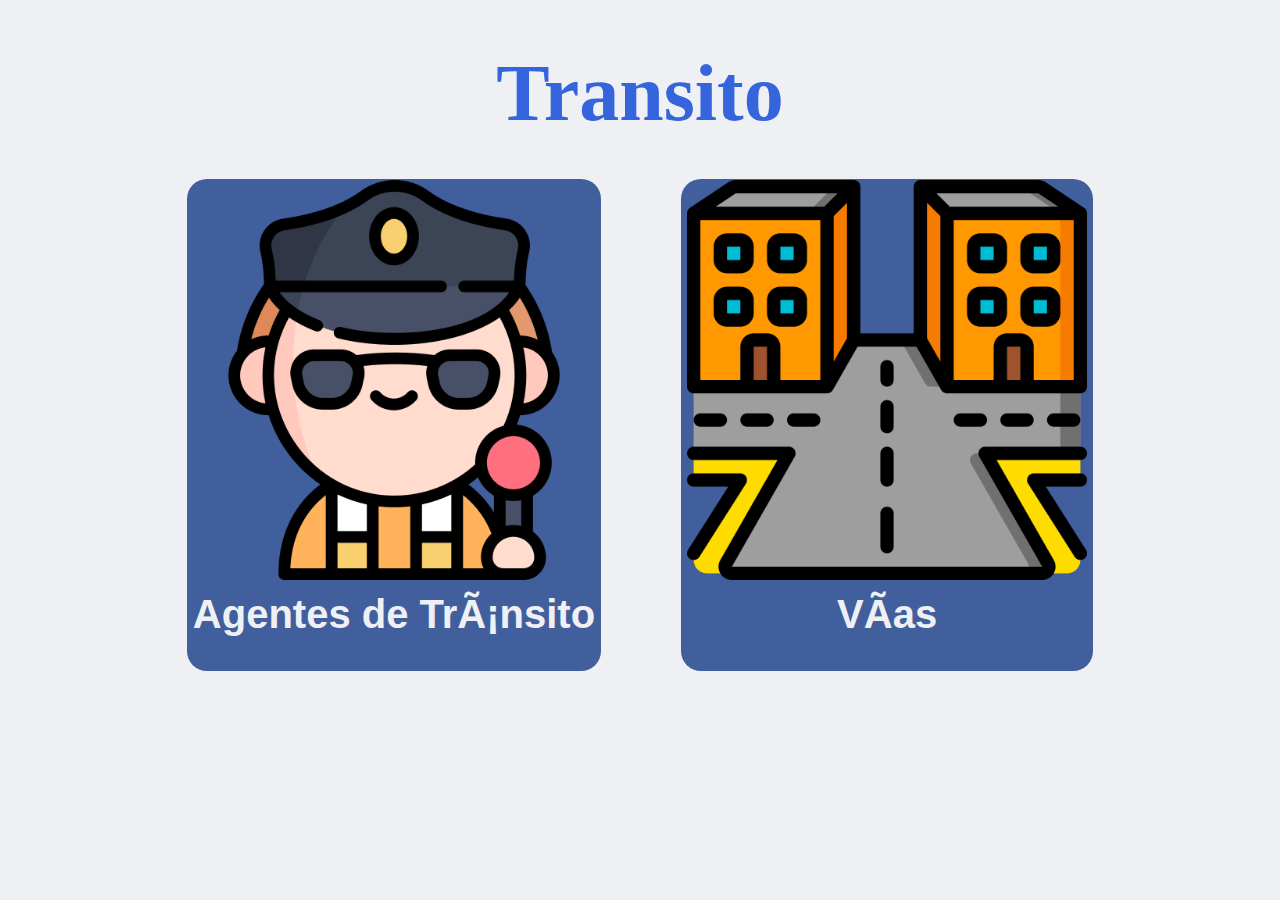
==== index.html @ 04e82d48 "Creacion proyecto con index navegando a la pagina de vias y de agentes" ====
<!DOCTYPE html>
<html>

<head>
    <meta charset=”utf-8”>
    <title>Gestor de Vias</title>
    <script src="./js/inicio.js"> </script>
    <link rel="stylesheet" href="./styles.css">

</head>

<body>
    <h1>Transito</h1>

    <section>
        <a href="./agente_page.html" class="ruta-botones">
            <button id="btn-agentes">
                <img src="assets/img_agente.png">
                <h2>Agentes de Tránsito</h2>
            </button>

        </a>
        <a href="./via_page.html" class="ruta-botones">
            <button id="btn-vias">
                <img src="assets/img_via.png">
                <h2>Vías</h2>
            </button>
        </a>

    </section>

</body>

</html>
---- styles.css ----
body {
    background-color: #EFF0F4;
    display: flex;
    flex-direction: column;
    justify-content: center;
    align-items: center;
}
h1{
    color: #3565dc;
    font-size: 5em;
    margin-block-start: 0.5em;
    margin-block-end: 0.5em;
}

button img{

    max-width: 400px;
    max-height: 400px;
}
button {
    display: flex;
    flex-direction: column;
    align-items: center;
    color: #415F9D;
    background-color: #415F9D;
   
    border-width: 0px;
    border-radius: 20px;
    cursor: pointer
}
.ruta-botones {
    display: flex;
    flex-direction: column;
    align-items: center;
    margin-left: 40px;
    margin-right: 40px;
    text-decoration: none;
    
}
section{
    display: flex;
    flex-direction: row;
}
h2{
    font-size: 40px;
    margin-top: 12px;
    color:#EFF0F4 ;
}
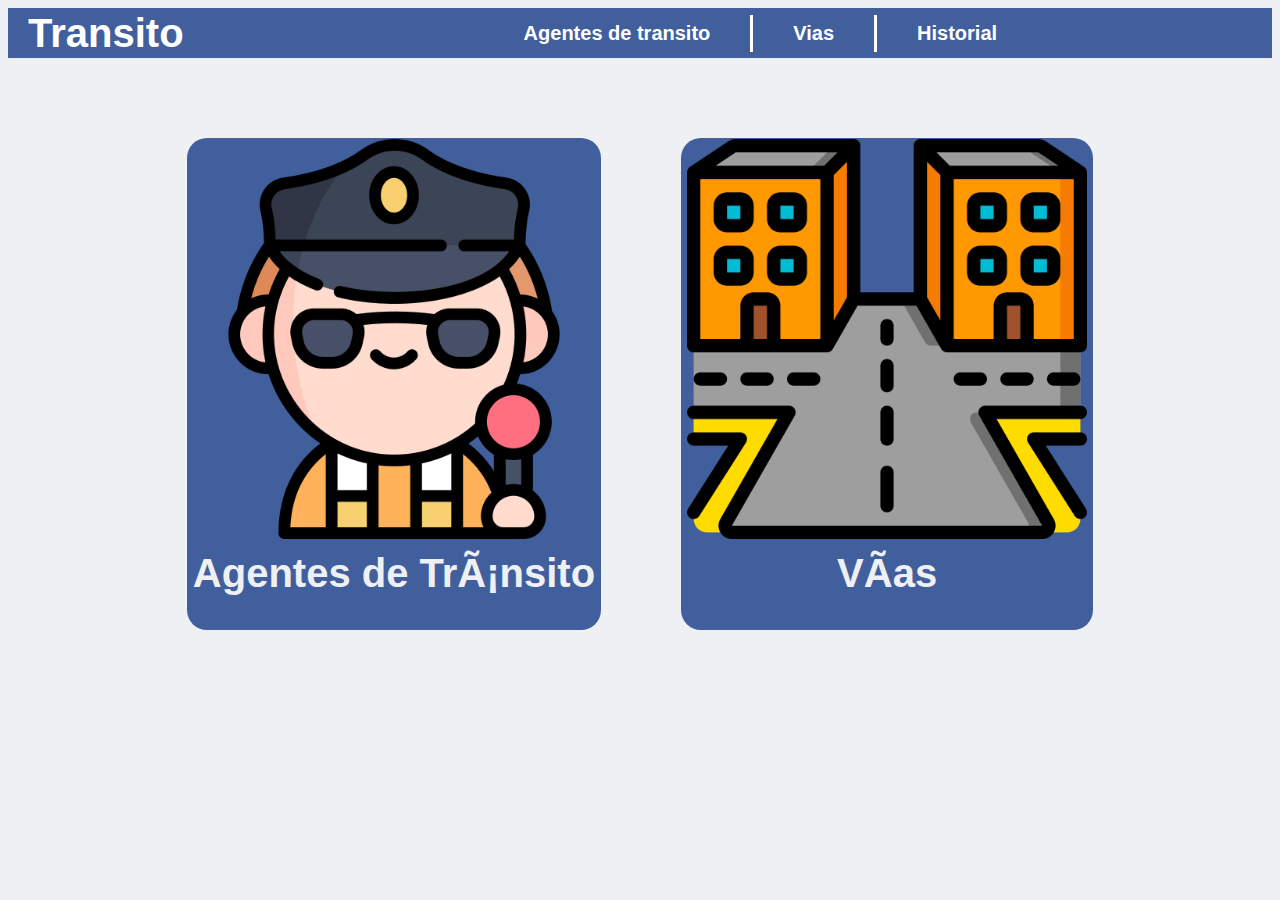
==== commit d68e2b57: "Creacion de todas las pantallas, pantalla index terminada, pantalla de agentes funcionando falta mej" ====
--- a/index.html
+++ b/index.html
@@ -10,20 +10,29 @@
 </head>
 
 <body>
-    <h1>Transito</h1>
+    <nav id="barra">
+        <a href="./agente_page.html" class="opciones" id="link-inicio"><h2 class="etiqueta-inicio">Transito</h2></a>
+        
+        <a href="./agente_page.html" class="opciones"><h2 class="opciones">Agentes de transito</h2></a>
+        <div class="line-separator"></div>
+        <a href="./via_page.html" class="opciones"><h2 class="opciones">Vias</h2></a>
+        <div class="line-separator"></div>
+        <a href="historial.html" class="opciones"><h2 class="opciones">Historial</h2></a>
+      </nav>
 
-    <section>
+      
+    <section id="cuerpo-index">
         <a href="./agente_page.html" class="ruta-botones">
             <button id="btn-agentes">
                 <img src="assets/img_agente.png">
-                <h2>Agentes de Tránsito</h2>
+                <h2 class="subtitulo">Agentes de Tránsito</h2>
             </button>
 
         </a>
         <a href="./via_page.html" class="ruta-botones">
             <button id="btn-vias">
                 <img src="assets/img_via.png">
-                <h2>Vías</h2>
+                <h2 class="subtitulo">Vías</h2>
             </button>
         </a>
 
--- a/styles.css
+++ b/styles.css
@@ -1,16 +1,14 @@
 body {
+
     background-color: #EFF0F4;
+}
+#cuerpo-index {
     display: flex;
-    flex-direction: column;
+    flex-direction: row;
     justify-content: center;
     align-items: center;
 }
-h1{
-    color: #3565dc;
-    font-size: 5em;
-    margin-block-start: 0.5em;
-    margin-block-end: 0.5em;
-}
+
 
 button img{
 
@@ -41,9 +39,41 @@
     display: flex;
     flex-direction: row;
 }
-h2{
+.subtitulo{
     font-size: 40px;
     margin-top: 12px;
     color:#EFF0F4 ;
 }
 
+
+
+#barra {
+    display: flex;
+    flex-direction: row;
+    align-items: center;
+    background-color: #415F9D;
+    height: 50px;
+    margin-bottom: 80px;
+}
+.opciones {
+
+    font-family:'Arial';
+    color: white;
+    margin-left: 20px;
+    margin-right:20px ;
+    text-decoration: none;
+    font-size: 20px;
+}
+
+.line-separator {
+    border-left: 3px solid rgb(255, 255, 255);
+    height: 37px;
+    font-size: 50px;
+}
+
+#link-inicio {
+    margin-right: 300px;
+}
+.etiqueta-inicio {
+    font-size: 40px;
+}
